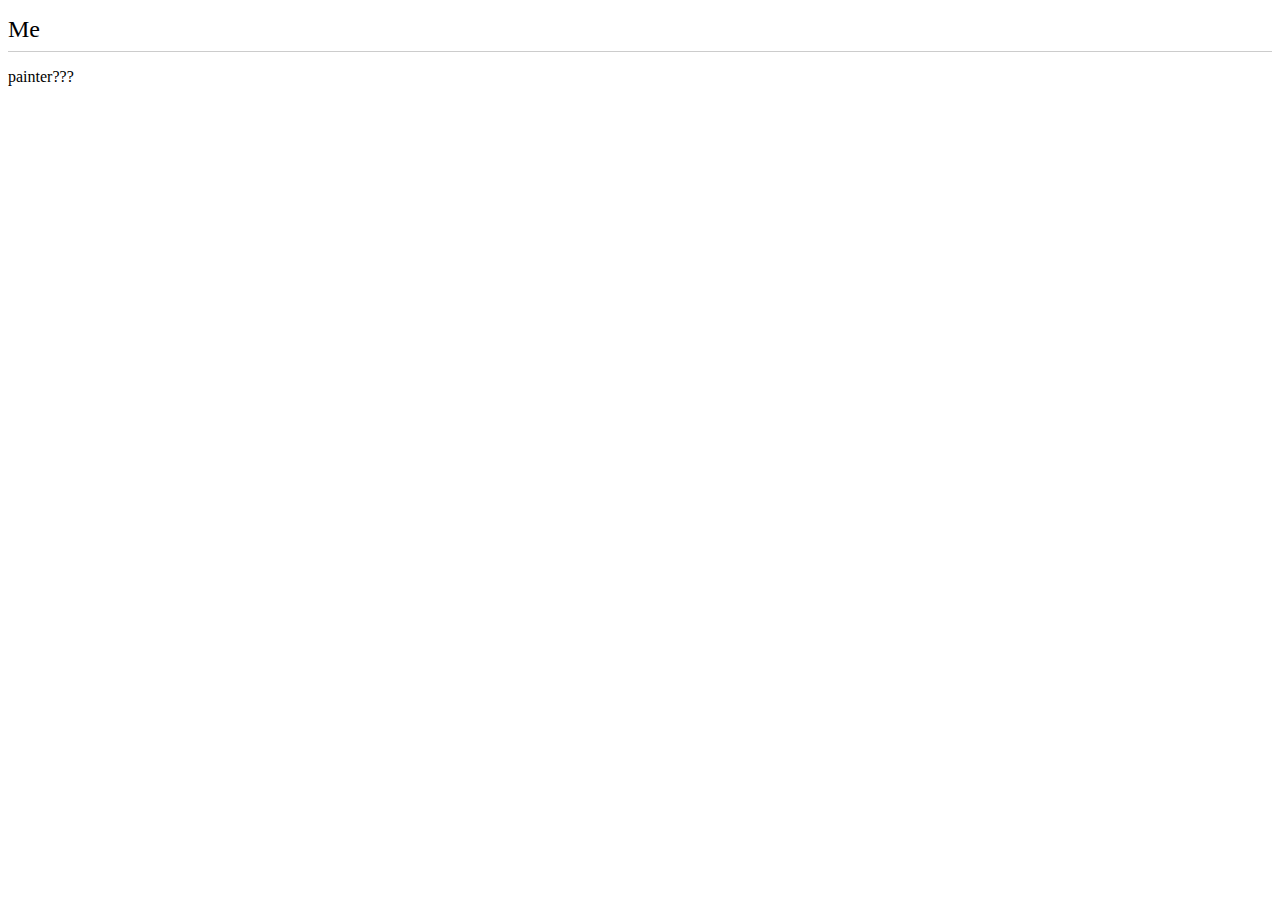
==== index.html @ 48905069 "Add files via upload" ====
<!DOCTYPE html>
<html lang="ja">
<head>
    <meta charset="utf-8">
    <title>MyPFS</title>
    <link rel="stylesheet" href="css/style.css">
</head>
<body>
    <h1>Me</h1>
    <p>painter???</p>
</body>

</html>
---- css/style.css ----
h1 {
    font-size: 24px;
    padding-bottom: 8px;
    border-bottom: 1px solid #ccc;
    font-weight: normal;
}
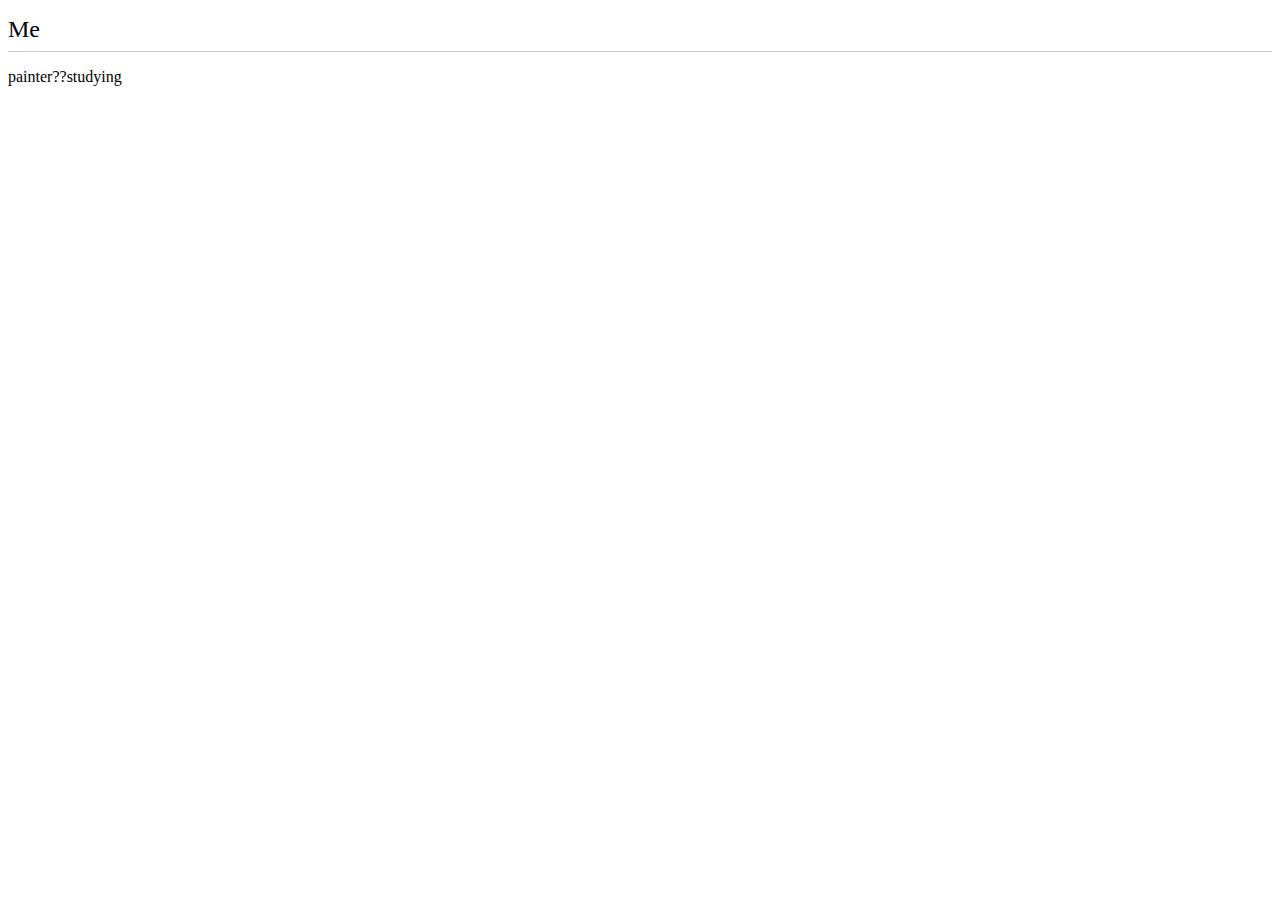
==== commit c1f54b03: "Add files via upload" ====
--- a/index.html
+++ b/index.html
@@ -7,7 +7,7 @@
 </head>
 <body>
     <h1>Me</h1>
-    <p>painter???</p>
+    <p>painter??studying</p>
 </body>
 
 </html>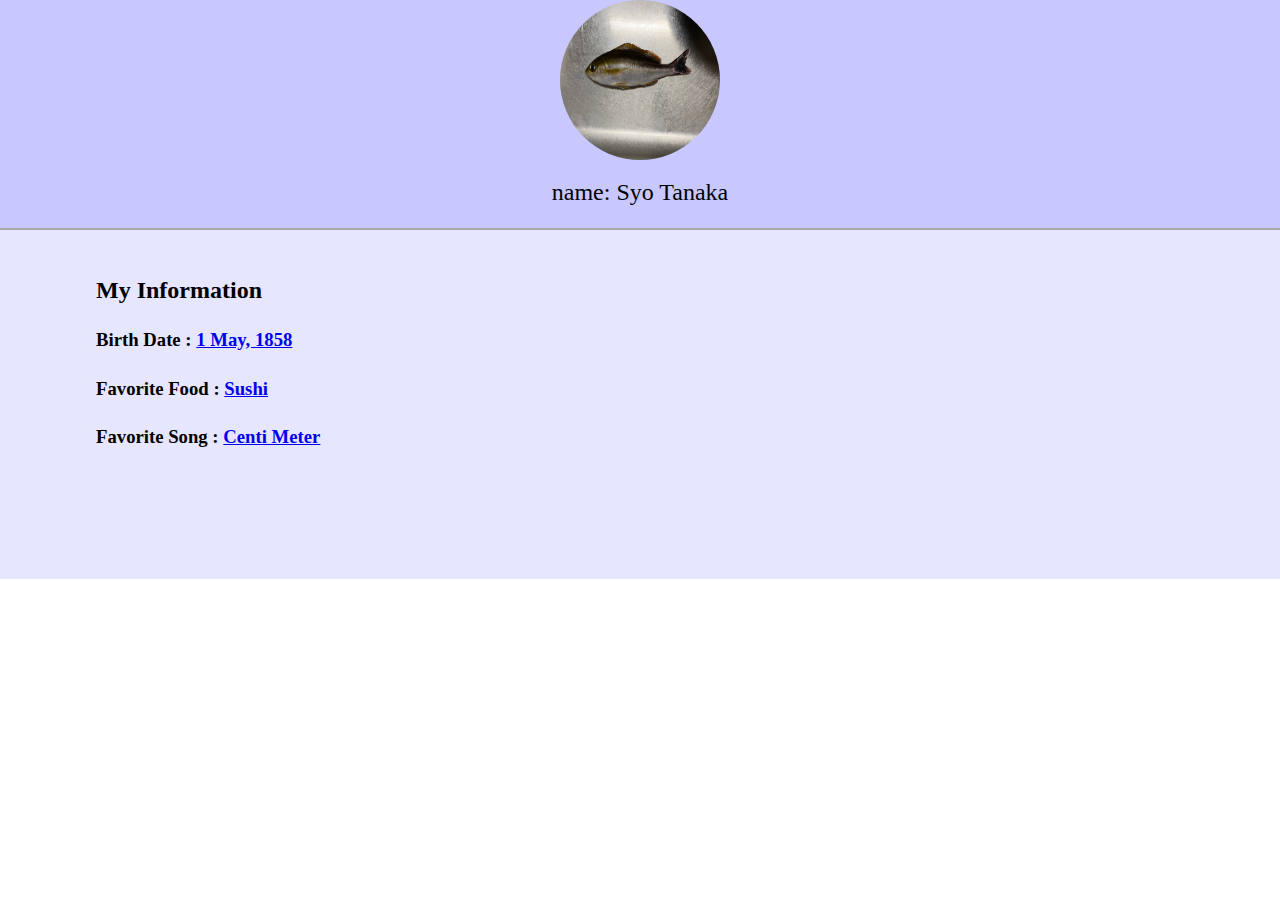
==== commit 3de5ebf5: "Add files via upload" ====
--- a/index.html
+++ b/index.html
@@ -6,8 +6,26 @@
     <link rel="stylesheet" href="css/style.css">
 </head>
 <body>
-    <h1>Me</h1>
-    <p>painter??studying</p>
+
+
+    <header>
+        <img src="img/image0.jpeg" alt="icon" id="pi1" width="160" height="160">
+        <h1>name: Syo Tanaka</h1>
+    </header>
+
+
+    <main>
+        <div>
+            <h2>My Information</h2>
+            <h3>Birth Date :  <a href="https://en.wikipedia.org/wiki/Great_Exhibition" target="_blank">1 May, 1858</a></h3>
+            <h3>Favorite Food :  <a href="https://www.youtube.com/watch?v=0b75cl4-qRE" target="_blank">Sushi</a></h3>
+            <h3>Favorite Song :  <a href="https://www.youtube.com/watch?v=I1hLZ2OchZ8" target="_blank">Centi Meter</a></a></h3>
+            <h3></h3>
+            <h3></h3>
+            <h3></h3>
+        </div>
+    </main>
+
+
 </body>
-
 </html>--- a/css/style.css
+++ b/css/style.css
@@ -1,6 +1,42 @@
+@charset "utf-8";
+
+body {
+    margin: 0;
+    padding: 0;
+}
+
+header {
+    border-bottom: 2px solid #aaa;
+    text-align: center;
+    background-color: rgb(200, 200, 255);
+}
+
 h1 {
     font-size: 24px;
     padding-bottom: 8px;
-    border-bottom: 1px solid #ccc;
     font-weight: normal;
+    line-height: 1;
+}
+
+#pi1 {
+    border-radius: 50%;
+}
+
+main {
+    background-color: rgb(230, 230, 255);
+    padding: 32px;
+}
+
+div {
+    margin-left: 64px;
+}
+
+h2 {
+    padding-top: 16px;
+    margin: 0;
+    line-height: 1;
+}
+
+h3 {
+    padding-top: 8px;
 }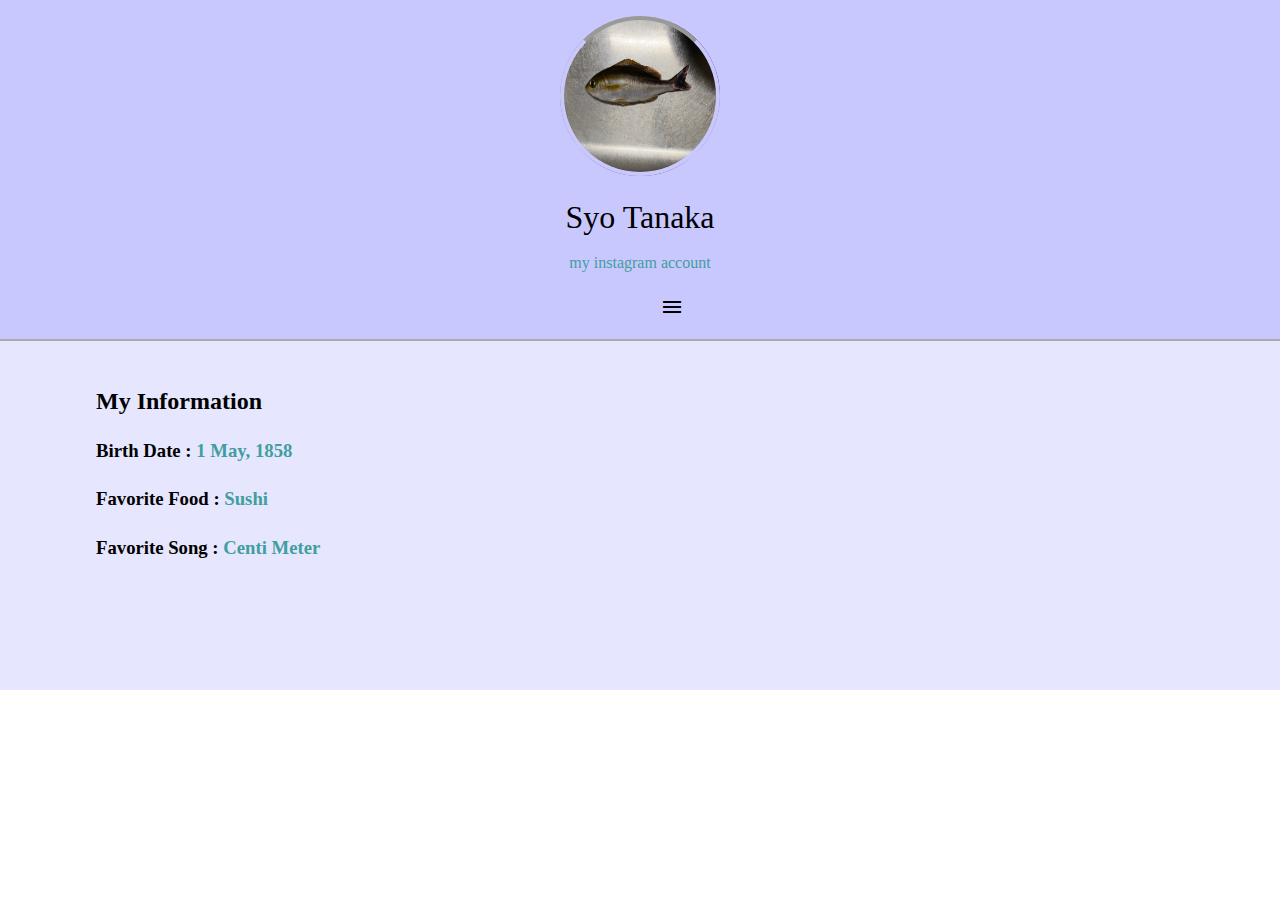
==== commit 28d93d3a: "Add files via upload" ====
--- a/index.html
+++ b/index.html
@@ -2,15 +2,32 @@
 <html lang="ja">
 <head>
     <meta charset="utf-8">
-    <title>MyPFS</title>
+    <title>MyProfile</title>
+    <link href="https://fonts.googleapis.com/icon?family=Material+Icons" rel="stylesheet">
     <link rel="stylesheet" href="css/style.css">
 </head>
 <body>
 
+    <!-- <div class="overlay">
+        <span class="material-icons" id="close">close</span>
+        <nav> 
+            <ul>
+                <li><a href="" target="_blank">s1_op</a></li>
+                <li><a href="" target="_blank">s2_en</a></li>
+                <li><a href="" target="_blank">s3_op</a></li>
+                <li><a href="" target="_blank">s4_en</a></li>
+            </ul>
+        </nav>
+    </div> -->
 
     <header>
         <img src="img/image0.jpeg" alt="icon" id="pi1" width="160" height="160">
-        <h1>name: Syo Tanaka</h1>
+        <div class="runnning"></div>
+        <h1>Syo Tanaka</h1>
+        <p><a href="https://www.instagram.com/kaku_2321/" target="_blank">my instagram account</a></p>
+        <div class="menu">
+            <span class="material-icons" id="open">menu</span>
+        </div>
     </header>
 
 
@@ -26,6 +43,6 @@
         </div>
     </main>
 
-
+    <script src="js/main.js"></script>
 </body>
 </html>--- a/css/style.css
+++ b/css/style.css
@@ -1,4 +1,32 @@
 @charset "utf-8";
+
+
+
+/* .overlay {
+    position: fixed;
+    top: 0;
+    bottom: 0;
+    right: 0;
+    left: 0;
+    background-image: url(../img/image1.jpeg);
+    text-align: center;
+    padding: 64px;
+    opacity: 0;
+    pointer-events: none;
+    transition: opacity .6s;
+} */
+
+
+
+a {
+    text-decoration: none;
+    margin: 0;
+    color: rgb(66, 158, 158);
+}
+
+a:hover {
+    color: red;
+}
 
 body {
     margin: 0;
@@ -9,17 +37,44 @@
     border-bottom: 2px solid #aaa;
     text-align: center;
     background-color: rgb(200, 200, 255);
+    padding: 16px;
 }
 
 h1 {
-    font-size: 24px;
-    padding-bottom: 8px;
+    font-size: 32px;
+    padding-bottom: 0px;
     font-weight: normal;
     line-height: 1;
 }
 
+header p {
+    font-style: 8px;
+    line-height: 1;
+    padding: 0 0 8px;
+}
+
 #pi1 {
     border-radius: 50%;
+    position: relative;
+}
+.runnning {
+    margin: 0;
+    width: 152px;
+    height: 152px;
+    position: absolute;
+    top: 16px;
+    left: calc( ( 100% - 160px) / 2 );
+    border-radius: 50%;
+    border-top: 4px solid #999;
+    border-bottom: 4px solid rgb(200, 200, 255);
+    border-left: 4px solid rgb(200, 200, 255);
+    border-right: 4px solid rgb(200, 200, 255);
+    animation: spin 800ms infinite linear;
+}
+@keyframes spin {
+    100% {
+        transform: rotate(360deg);
+    }
 }
 
 main {
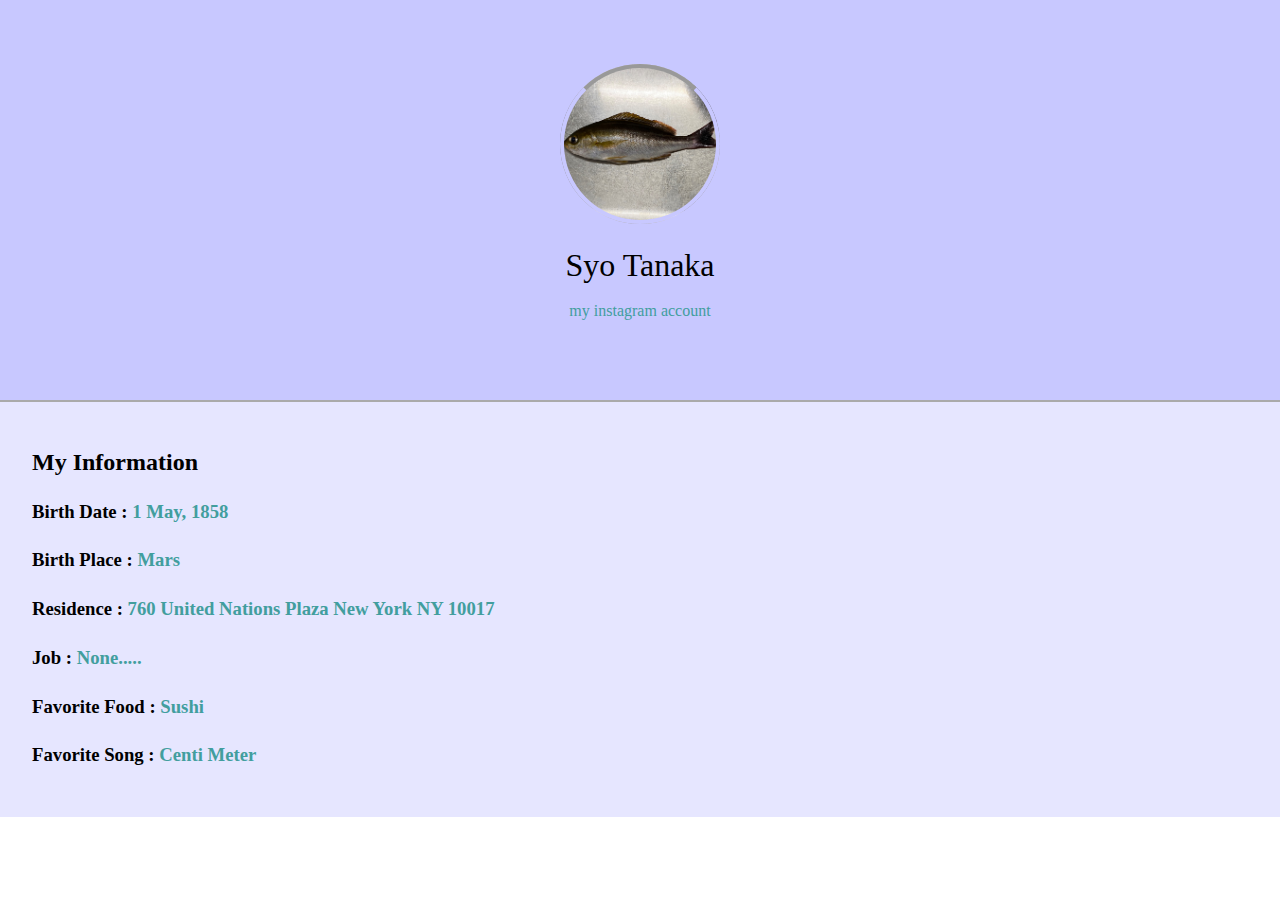
==== commit 4bb0dd94: "Add files via upload" ====
--- a/index.html
+++ b/index.html
@@ -24,22 +24,22 @@
         <img src="img/image0.jpeg" alt="icon" id="pi1" width="160" height="160">
         <div class="runnning"></div>
         <h1>Syo Tanaka</h1>
-        <p><a href="https://www.instagram.com/kaku_2321/" target="_blank">my instagram account</a></p>
-        <div class="menu">
-            <span class="material-icons" id="open">menu</span>
-        </div>
+        <p><a href="https://www.youtube.com/watch?v=dQw4w9WgXcQ" target="_blank">my instagram account</a></p>
     </header>
+    <!-- <div>
+        <span class="material-icons" id="open" class="menu">menu</span>
+    </div> -->
 
 
     <main>
         <div>
             <h2>My Information</h2>
             <h3>Birth Date :  <a href="https://en.wikipedia.org/wiki/Great_Exhibition" target="_blank">1 May, 1858</a></h3>
+            <h3>Birth Place :  <a href="https://www.youtube.com/watch?v=ej3ioOneTy8" target="_blank">Mars</a></h3>
+            <h3>Residence :  <a href="https://www.youtube.com/watch?v=C3_0GqPvr4U" target="_blank">760 United Nations Plaza New York NY 10017</a></h3>
+            <h3>Job :  <a href="https://en.wikipedia.org/wiki/NEET" target="_blank">None.....</a></h3>
             <h3>Favorite Food :  <a href="https://www.youtube.com/watch?v=0b75cl4-qRE" target="_blank">Sushi</a></h3>
             <h3>Favorite Song :  <a href="https://www.youtube.com/watch?v=I1hLZ2OchZ8" target="_blank">Centi Meter</a></a></h3>
-            <h3></h3>
-            <h3></h3>
-            <h3></h3>
         </div>
     </main>
 
--- a/css/style.css
+++ b/css/style.css
@@ -34,10 +34,11 @@
 }
 
 header {
+    height: 320px;
     border-bottom: 2px solid #aaa;
+    background-color: rgb(200, 200, 255);
+    padding: 64px 16px 16px;
     text-align: center;
-    background-color: rgb(200, 200, 255);
-    padding: 16px;
 }
 
 h1 {
@@ -55,34 +56,39 @@
 
 #pi1 {
     border-radius: 50%;
-    position: relative;
-}
+    top: 64px;
+    left: calc( ( 100% - 160px) / 2 );}
+
+
 .runnning {
     margin: 0;
     width: 152px;
     height: 152px;
     position: absolute;
-    top: 16px;
+    top: 64px;
     left: calc( ( 100% - 160px) / 2 );
     border-radius: 50%;
+    border: 4px solid rgb(200, 200, 255);
     border-top: 4px solid #999;
-    border-bottom: 4px solid rgb(200, 200, 255);
+    /* border-bottom: 4px solid rgb(200, 200, 255);
     border-left: 4px solid rgb(200, 200, 255);
-    border-right: 4px solid rgb(200, 200, 255);
-    animation: spin 800ms infinite linear;
-}
+    border-right: 4px solid rgb(200, 200, 255); */
+    animation: spin 2023ms infinite forwards;}
 @keyframes spin {
     100% {
         transform: rotate(360deg);
-    }
-}
+    }}
+
 
 main {
     background-color: rgb(230, 230, 255);
     padding: 32px;
 }
 
-div {
+.menu {
+    margin-left: auto;
+}
+main.div {
     margin-left: 64px;
 }
 
